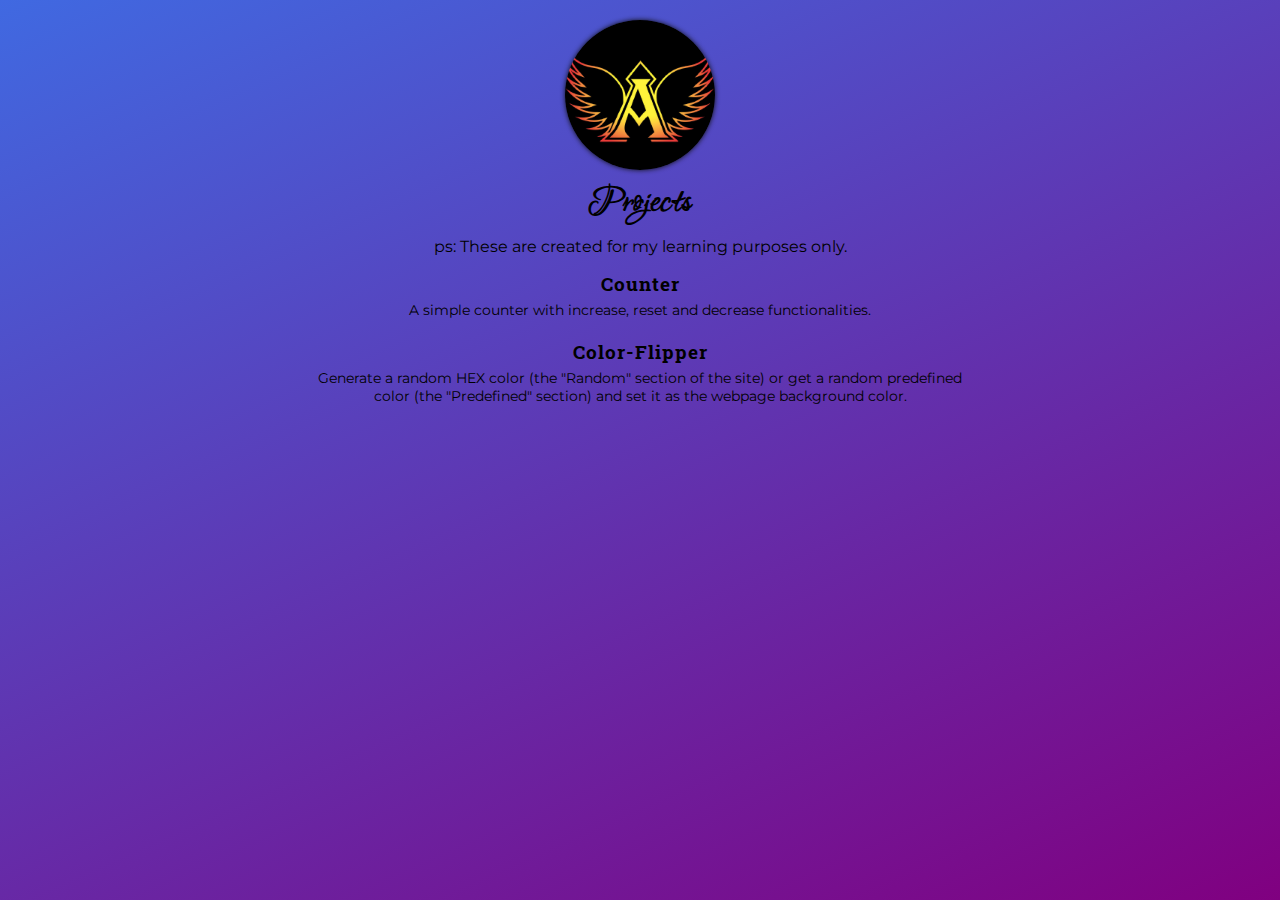
==== index.htm @ 803d8508 "Rename index.html to index.htm" ====
<!DOCTYPE html>
<html lang="en">

<head>
    <meta charset="UTF-8">
    <meta http-equiv="X-UA-Compatible" content="IE=edge">
    <meta name="viewport" content="width=device-width, initial-scale=1.0">
    <link rel="preconnect" href="https://fonts.gstatic.com">
    <link href="https://fonts.googleapis.com/css2?family=Roboto+Slab&display=swap" rel="stylesheet">
    <link href="https://fonts.googleapis.com/css2?family=Ruthie&display=swap" rel="stylesheet">
    <link href="https://fonts.googleapis.com/css2?family=Montserrat&display=swap" rel="stylesheet">
    <link rel="icon" href="./images/pp.ico"></link>
    <link rel="stylesheet" href="style.css">
    <title>ItsTHEAvro | Projects</title>
</head>

<body class="noSelect">
    <main>
        <div class="container">
            <div class="imgbox">
                <img src="./images/pp.png" alt="An icy dragon" class="avatar">
            </div>
            <div class="heading">
                <h2>Projects</h2>
            </div>
            <div class="desc">
                <p>ps: These are created for my learning purposes only.</p>
            </div>
            <div class="project-container">
                <a href="https://itstheavro.github.io/Counter/" class="project-link">
                    <div class="project">
                        <h3 class="project-title">Counter</h3>
                        <div class="project-desc">
                            <p>A simple counter with increase, reset and decrease functionalities.</p>
                        </div>
                    </div>
                </a>
            </div>
            <div class="project-container">
                <a href="https://itstheavro.github.io/Color-Flipper/" class="project-link">
                    <div class="project">
                        <h3 class="project-title">Color-Flipper</h3>
                        <div class="project-desc">
                            <p>Generate a random HEX color (the "Random" section of the site) or get a random predefined color (the "Predefined" section) and set it as the webpage background color.</p>
                        </div>
                    </div>
                </a>
            </div>
        </div>
    </main>
</body>

</html>
---- style.css ----
* {
    margin: 0px;
    padding: 0px;
    box-sizing: border-box;
}

*:focus {
    outline: none;
}

html,
body {
    min-height: 100vh;
    background: linear-gradient(156deg, rgba(64, 105, 225, 1) 0%, rgba(128, 0, 128, 1) 100%);
}

main {
    padding-top: 20px;
    display: flex;
    justify-content: center;
}

.container {
    max-width: 80vw;
    display: flex;
    flex-direction: column;
    justify-content: center;
    align-items: center;
}

.imgbox {
    width: 150px;
    height: 150px;
    position: relative;
    overflow: hidden;
    border-radius: 50%;
    box-shadow: 0px 0px 5px #111;
    cursor: pointer;
}

.avatar {
    height: 150px;
    margin: auto;
}

.heading {
    padding: 10px;
    font-size: 25px;
    font-family: 'Ruthie', cursive;
    cursor: pointer;
}

.desc {
    margin-bottom: 5px;
    font-family: 'Montserrat', sans-serif;
    text-align: center;
}

.project-container {
    max-width: 700px;
    padding: 10px;
    text-align: center;
}

.project-container:hover {
    border: none;
    box-shadow: 0 0 5px black;
    border-radius: 10px;
    background: linear-gradient(249deg, rgba(64, 105, 225, 1) 0%, rgba(128, 0, 128, 1) 100%);
    cursor: pointer;
}

.project-container:hover h3 {
    text-decoration: underline;
    color: rgb(240, 240, 240);
    ;
}

.project-container:hover p {
    color: rgb(230, 230, 230);
}

.project-link {
    text-decoration: none;
    color: black;
}

.project-title {
    font-family: 'Roboto Slab', serif;
    margin-bottom: 5px;
    letter-spacing: 1px;
}

.project-desc {
    font-family: 'Montserrat', sans-serif;
    font-size: 14px;
}

.noSelect {
    -webkit-touch-callout: none;
    -webkit-user-select: none;
    -khtml-user-select: none;
    -moz-user-select: none;
    -ms-user-select: none;
    -webkit-tap-highlight-color: transparent;
    user-select: none;
}
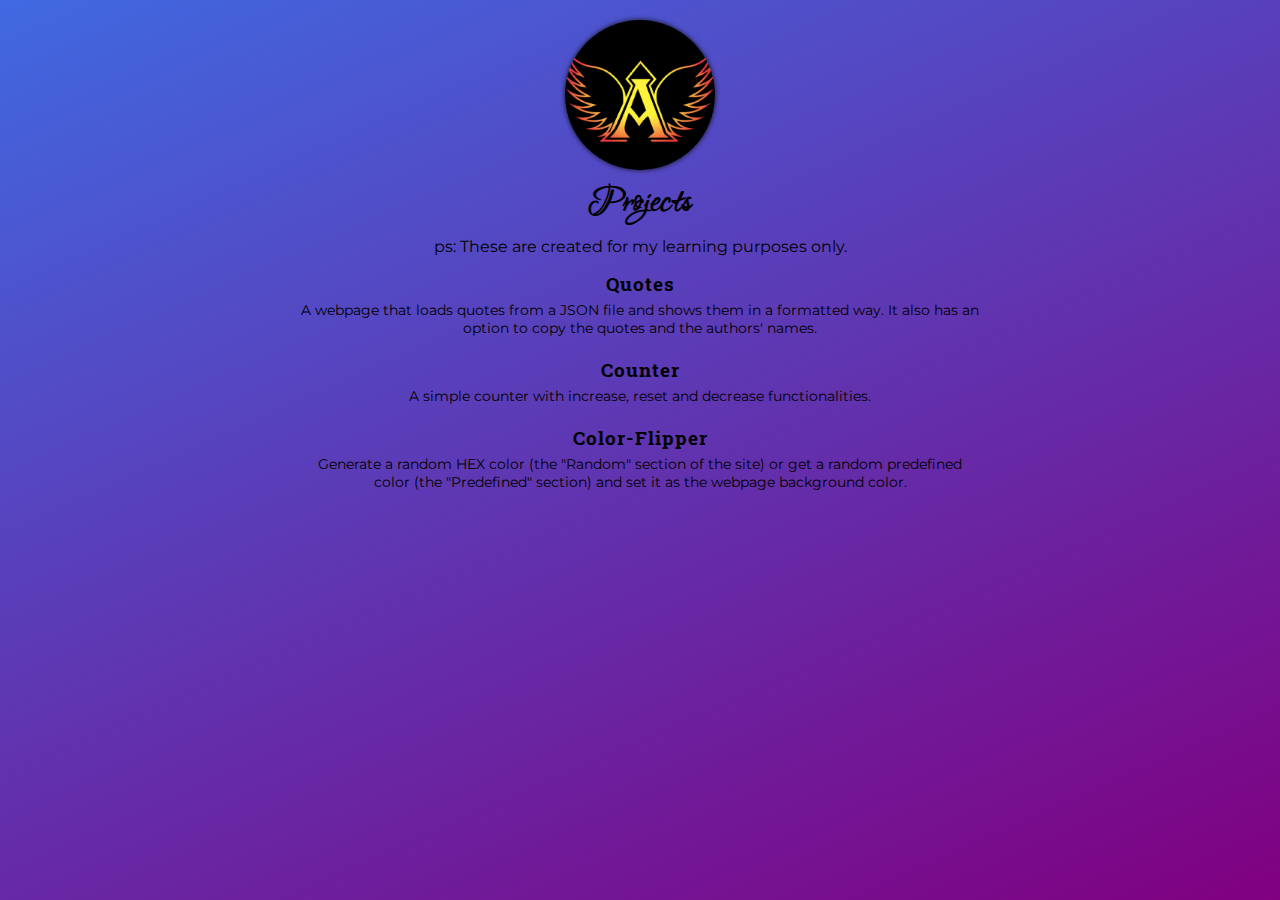
==== commit 2cfe18e1: "Added Quotes project link" ====
--- a/index.htm
+++ b/index.htm
@@ -27,6 +27,16 @@
                 <p>ps: These are created for my learning purposes only.</p>
             </div>
             <div class="project-container">
+                <a href="https://itstheavro.github.io/Quotes/" class="project-link">
+                    <div class="project">
+                        <h3 class="project-title">Quotes</h3>
+                        <div class="project-desc">
+                            <p>A webpage that loads quotes from a JSON file and shows them in a formatted way. It also has an option to copy the quotes and the authors' names.</p>
+                        </div>
+                    </div>
+                </a>
+            </div>
+            <div class="project-container">
                 <a href="https://itstheavro.github.io/Counter/" class="project-link">
                     <div class="project">
                         <h3 class="project-title">Counter</h3>
@@ -50,4 +60,4 @@
     </main>
 </body>
 
-</html>
+</html>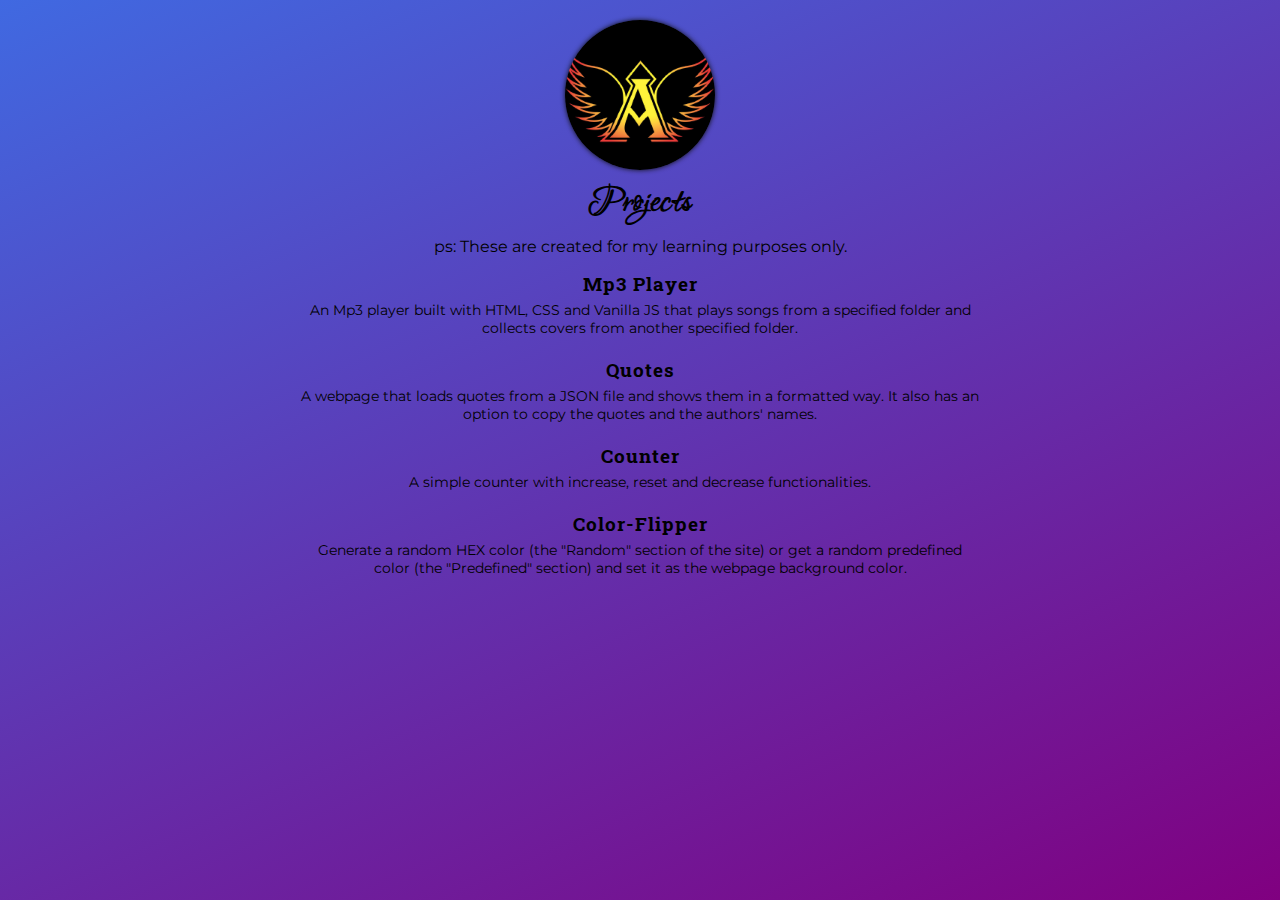
==== commit 15d26b4f: "Added Mp3-Player" ====
--- a/index.htm
+++ b/index.htm
@@ -26,6 +26,18 @@
             <div class="desc">
                 <p>ps: These are created for my learning purposes only.</p>
             </div>
+
+            <div class="project-container">
+                <a href="https://itstheavro.github.io/Mp3-Player/" class="project-link">
+                    <div class="project">
+                        <h3 class="project-title">Mp3 Player</h3>
+                        <div class="project-desc">
+                            <p>An Mp3 player built with HTML, CSS and Vanilla JS that plays songs from a specified folder and collects covers from another specified folder.</p>
+                        </div>
+                    </div>
+                </a>
+            </div>
+
             <div class="project-container">
                 <a href="https://itstheavro.github.io/Quotes/" class="project-link">
                     <div class="project">
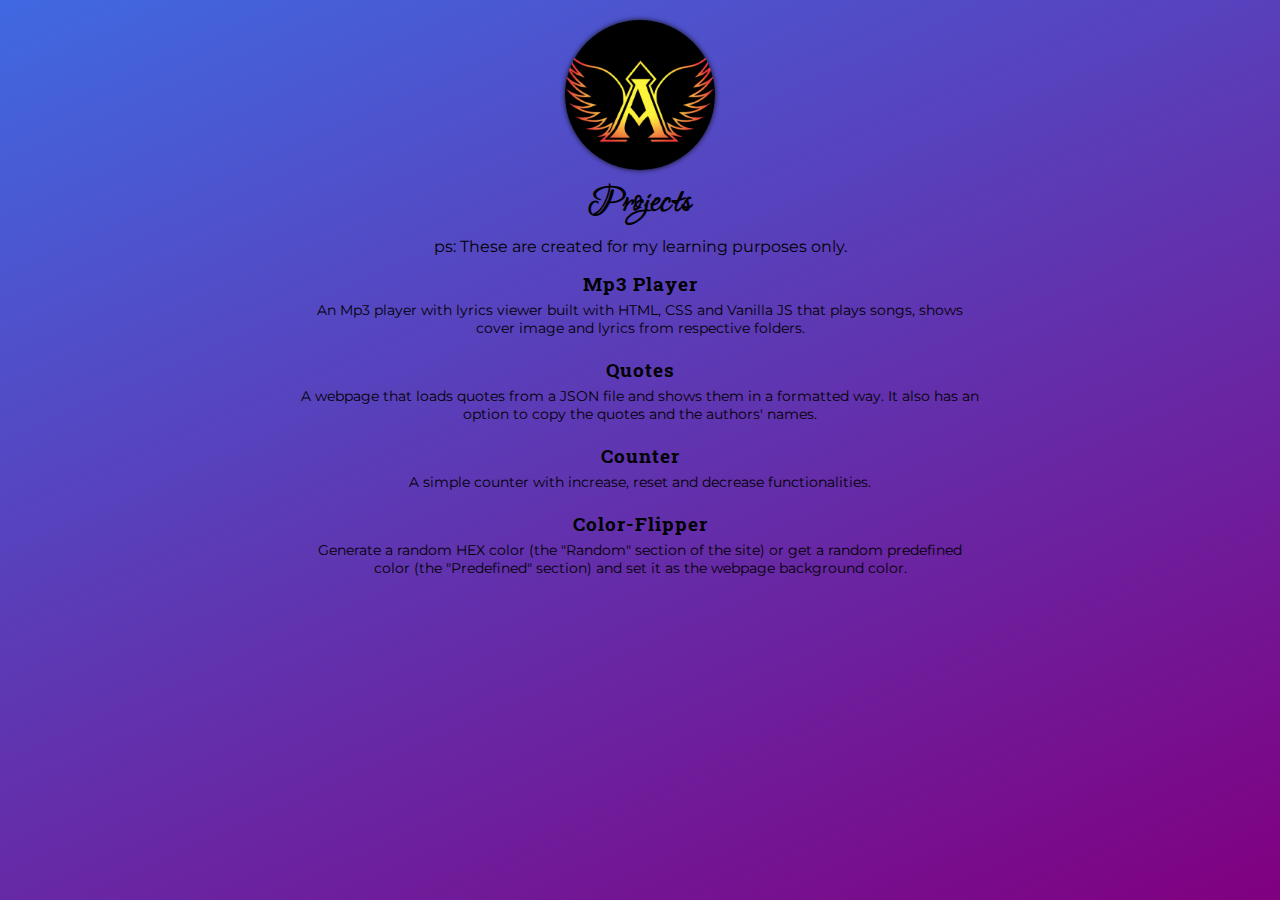
==== commit 46731360: "Modified Mp3-Player description" ====
--- a/index.htm
+++ b/index.htm
@@ -32,7 +32,7 @@
                     <div class="project">
                         <h3 class="project-title">Mp3 Player</h3>
                         <div class="project-desc">
-                            <p>An Mp3 player built with HTML, CSS and Vanilla JS that plays songs from a specified folder and collects covers from another specified folder.</p>
+                            <p>An Mp3 player with lyrics viewer built with HTML, CSS and Vanilla JS that plays songs, shows cover image and lyrics from respective folders.</p>
                         </div>
                     </div>
                 </a>
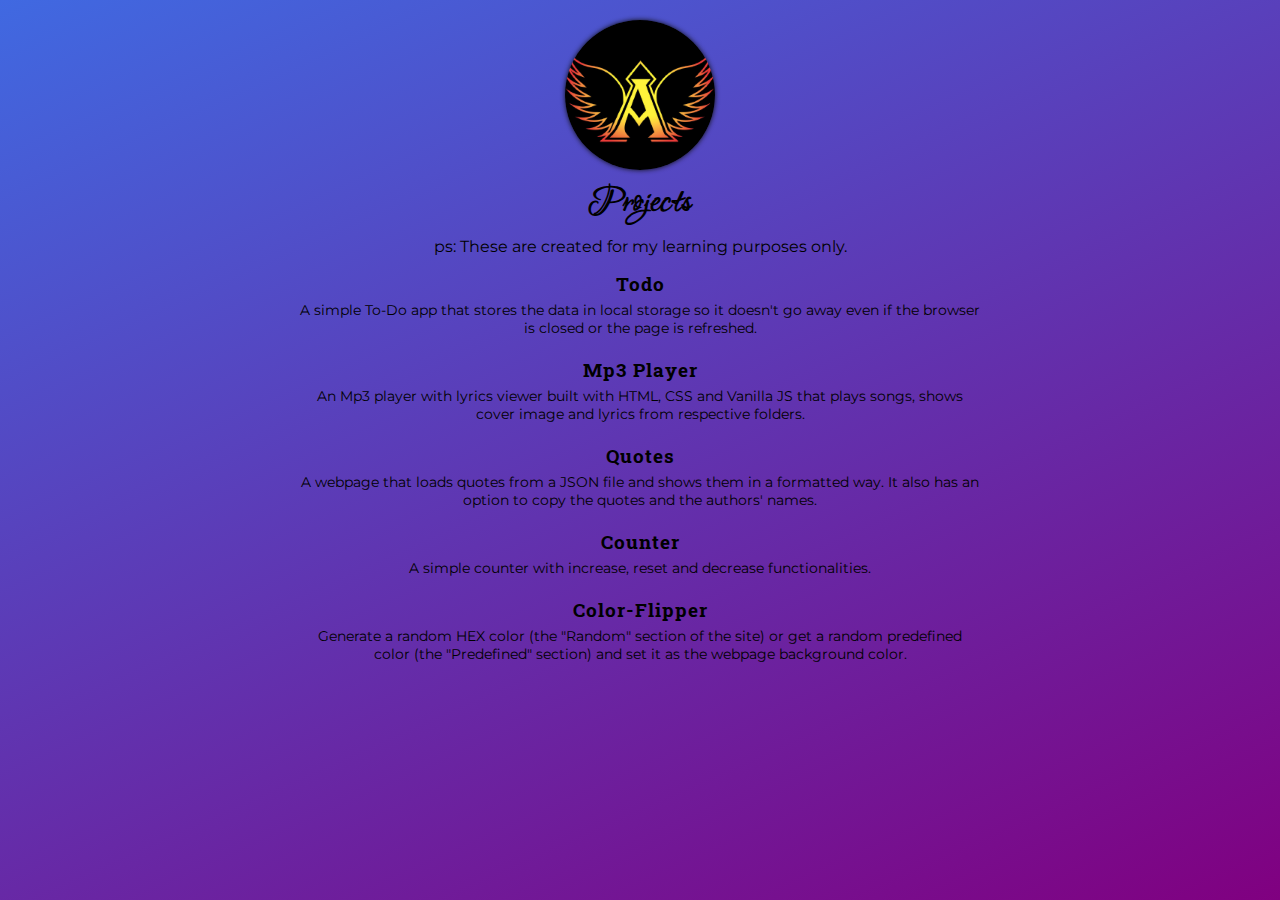
==== commit 7621a2ac: "Added Todo App info" ====
--- a/index.htm
+++ b/index.htm
@@ -27,6 +27,17 @@
                 <p>ps: These are created for my learning purposes only.</p>
             </div>
 
+            <div class="project-container">
+                <a href="https://itstheavro.github.io/ToDoApp/" class="project-link">
+                    <div class="project">
+                        <h3 class="project-title">Todo</h3>
+                        <div class="project-desc">
+                            <p>A simple To-Do app that stores the data in local storage so it doesn't go away even if the browser is closed or the page is refreshed.</p>
+                        </div>
+                    </div>
+                </a>
+            </div>
+            
             <div class="project-container">
                 <a href="https://itstheavro.github.io/Mp3-Player/" class="project-link">
                     <div class="project">
@@ -72,4 +83,4 @@
     </main>
 </body>
 
-</html>+</html>
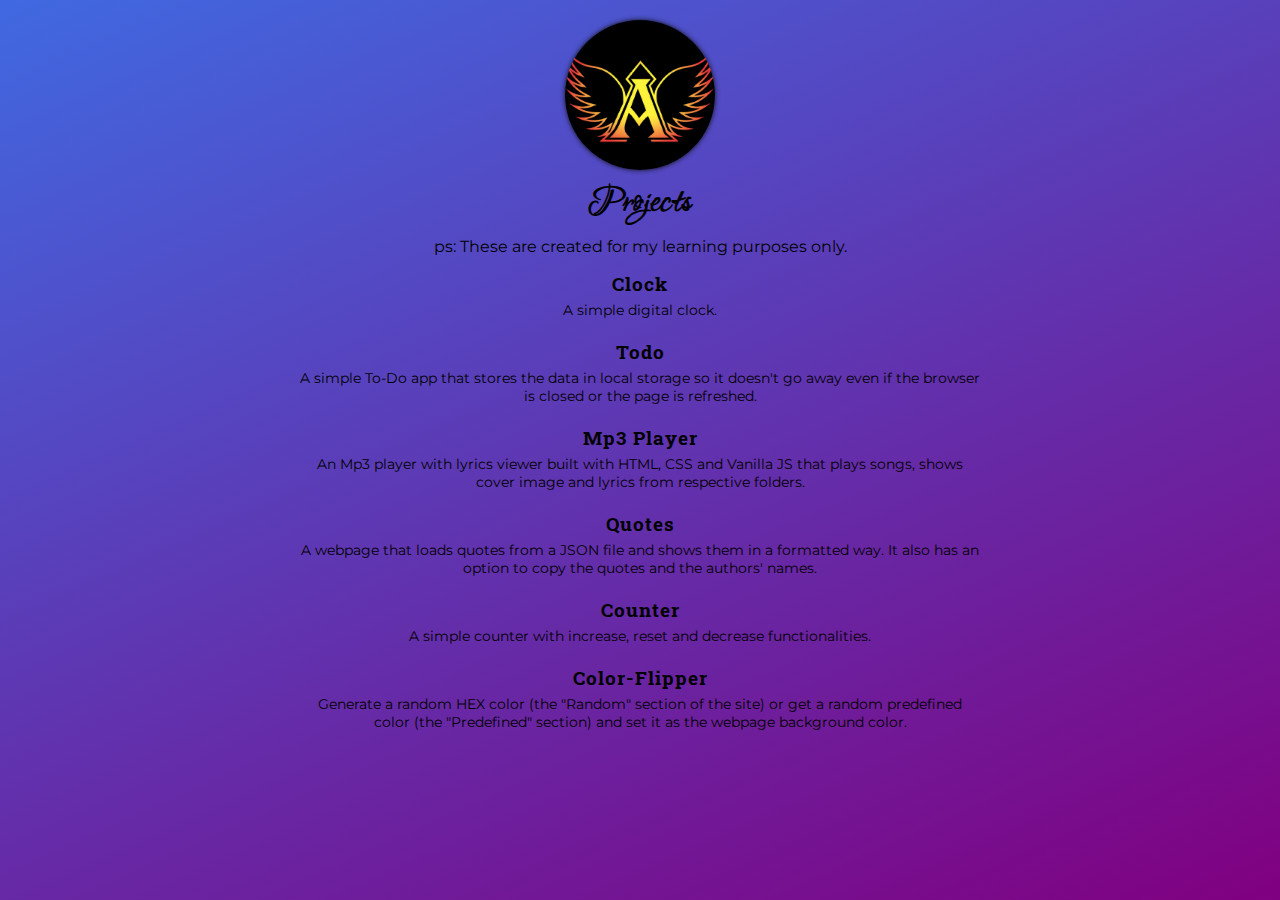
==== commit 4d6eefc2: "Added Clock info" ====
--- a/index.htm
+++ b/index.htm
@@ -27,6 +27,17 @@
                 <p>ps: These are created for my learning purposes only.</p>
             </div>
 
+            <div class="project-container">
+                <a href="https://itstheavro.github.io/Clock/" class="project-link">
+                    <div class="project">
+                        <h3 class="project-title">Clock</h3>
+                        <div class="project-desc">
+                            <p>A simple digital clock.</p>
+                        </div>
+                    </div>
+                </a>
+            </div>
+            
             <div class="project-container">
                 <a href="https://itstheavro.github.io/ToDoApp/" class="project-link">
                     <div class="project">
